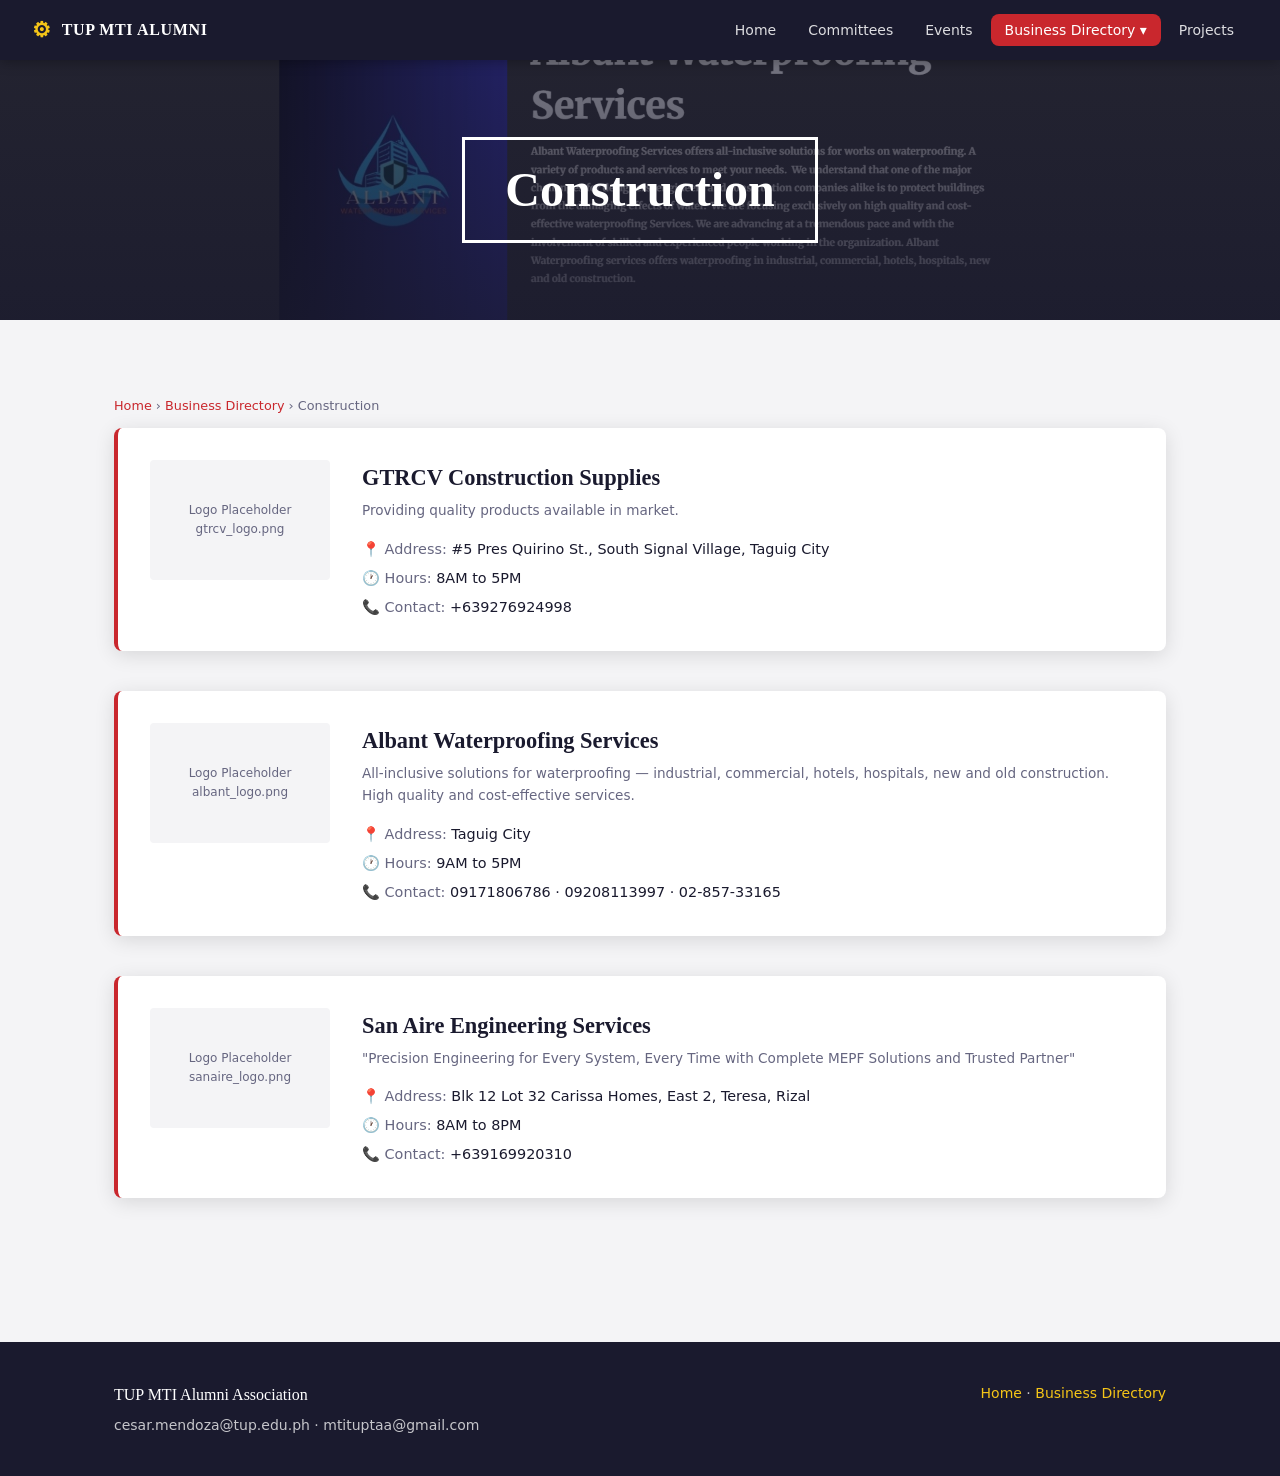
==== pages/business-construction.html @ 5b3607c7 "initial" ====
<!DOCTYPE html>
<html lang="en">
<head>
  <meta charset="UTF-8"/><meta name="viewport" content="width=device-width, initial-scale=1.0"/>
  <title>Construction — TUP MTI Alumni Business</title>
  <link rel="stylesheet" href="../css/style.css"/>
</head>
<body>
  <nav class="navbar">
    <div class="nav-brand"><span class="nav-logo">⚙</span><span class="nav-title">TUP MTI ALUMNI</span></div>
    <ul class="nav-links">
      <li><a href="../index.html">Home</a></li><li><a href="committees.html">Committees</a></li><li><a href="events.html">Events</a></li>
      <li class="dropdown"><a href="business.html" class="active">Business Directory ▾</a>
        <ul class="dropdown-menu">
          <li><a href="business-manufacturing.html">Manufacturing</a></li><li><a href="business-technology.html">Technology</a></li>
          <li><a href="business-food.html">Food & Beverages</a></li><li><a href="business-realestate.html">Real Estate</a></li>
          <li><a href="business-construction.html">Construction</a></li><li><a href="business-healthcare.html">Healthcare</a></li>
          <li><a href="business-finance.html">Finance</a></li><li><a href="business-service.html">Service</a></li><li><a href="business-retail.html">Retail</a></li>
        </ul>
      </li><li><a href="projects.html">Projects</a></li>
    </ul>
    <button class="nav-toggle" onclick="toggleMenu()">☰</button>
  </nav>
  <div class="page-hero" style="margin-top:60px;">
    <div class="page-hero-bg" style="background-image:url('../images/construction.png');background-size:cover;background-position:center;"></div>
    <div class="page-hero-overlay"></div>
    <div class="page-hero-content"><h1>Construction</h1></div>
  </div>
  <section class="section"><div class="container">
    <div class="breadcrumb"><a href="../index.html">Home</a> › <a href="business.html">Business Directory</a> › Construction</div>
    
    <div class="biz-list">
      <div class="biz-card">
        <div class="biz-logo-ph">Logo Placeholder<br/>gtrcv_logo.png</div>
        <div class="biz-info">
          <h2>GTRCV Construction Supplies</h2>
          <p class="biz-tagline">Providing quality products available in market.</p>
          <div class="biz-detail">
            <p><span>📍 Address:</span> #5 Pres Quirino St., South Signal Village, Taguig City</p>
            <p><span>🕐 Hours:</span> 8AM to 5PM</p>
            <p><span>📞 Contact:</span> +639276924998</p>
          </div>
        </div>
      </div>
      <div class="biz-card">
        <div class="biz-logo-ph">Logo Placeholder<br/>albant_logo.png</div>
        <div class="biz-info">
          <h2>Albant Waterproofing Services</h2>
          <p class="biz-tagline">All-inclusive solutions for waterproofing — industrial, commercial, hotels, hospitals, new and old construction. High quality and cost-effective services.</p>
          <div class="biz-detail">
            <p><span>📍 Address:</span> Taguig City</p>
            <p><span>🕐 Hours:</span> 9AM to 5PM</p>
            <p><span>📞 Contact:</span> 09171806786 · 09208113997 · 02-857-33165</p>
          </div>
        </div>
      </div>
      <div class="biz-card">
        <div class="biz-logo-ph">Logo Placeholder<br/>sanaire_logo.png</div>
        <div class="biz-info">
          <h2>San Aire Engineering Services</h2>
          <p class="biz-tagline">"Precision Engineering for Every System, Every Time with Complete MEPF Solutions and Trusted Partner"</p>
          <div class="biz-detail">
            <p><span>📍 Address:</span> Blk 12 Lot 32 Carissa Homes, East 2, Teresa, Rizal</p>
            <p><span>🕐 Hours:</span> 8AM to 8PM</p>
            <p><span>📞 Contact:</span> +639169920310</p>
          </div>
        </div>
      </div>
    </div>
  </div></section>
  <footer class="footer"><div class="container footer-inner">
    <div><p class="footer-brand">TUP MTI Alumni Association</p><p>cesar.mendoza@tup.edu.ph · mtituptaa@gmail.com</p></div>
    <div><p><a href="../index.html">Home</a> · <a href="business.html">Business Directory</a></p></div>
  </div></footer>
  <script src="../js/main.js"></script>
</body>
</html>
---- css/style.css ----
/* ============================================
   TUP MTI ALUMNI ASSOCIATION — style.css
   ============================================ */

/* --- RESET & BASE --- */
*, *::before, *::after { box-sizing: border-box; margin: 0; padding: 0; }

:root {
  --clr-primary: #1a1a2e;
  --clr-accent:  #c9272d;
  --clr-gold:    #f5c518;
  --clr-light:   #f4f4f6;
  --clr-mid:     #2e2e4a;
  --clr-text:    #1a1a2e;
  --clr-muted:   #666680;
  --clr-white:   #ffffff;
  --font-display: 'Georgia', serif;
  --font-body:    'Segoe UI', system-ui, sans-serif;
  --radius:       8px;
  --shadow:       0 4px 20px rgba(0,0,0,0.12);
}

html { scroll-behavior: smooth; }

body {
  font-family: var(--font-body);
  color: var(--clr-text);
  background: var(--clr-light);
  line-height: 1.6;
}

a { color: inherit; text-decoration: none; }
img { max-width: 100%; display: block; }

.container {
  max-width: 1100px;
  margin: 0 auto;
  padding: 0 24px;
}

/* ============ NAVBAR ============ */
.navbar {
  position: fixed;
  top: 0; left: 0; right: 0;
  z-index: 1000;
  background: var(--clr-primary);
  display: flex;
  align-items: center;
  padding: 0 32px;
  height: 60px;
  gap: 24px;
  box-shadow: 0 2px 12px rgba(0,0,0,0.3);
}

.nav-brand {
  display: flex;
  align-items: center;
  gap: 10px;
  font-family: var(--font-display);
  color: var(--clr-white);
  font-size: 1rem;
  font-weight: bold;
  white-space: nowrap;
  letter-spacing: 0.04em;
  flex-shrink: 0;
}

.nav-logo { font-size: 1.3rem; color: var(--clr-gold); }

.nav-links {
  display: flex;
  list-style: none;
  gap: 4px;
  margin-left: auto;
  align-items: center;
}

.nav-links a {
  color: rgba(255,255,255,0.85);
  font-size: 0.875rem;
  padding: 8px 14px;
  border-radius: var(--radius);
  transition: background 0.2s, color 0.2s;
}

.nav-links a:hover,
.nav-links a.active {
  background: var(--clr-accent);
  color: var(--clr-white);
}

/* Dropdown */
.dropdown { position: relative; }

.dropdown-menu {
  display: none;
  position: absolute;
  top: calc(100% + 4px);
  left: 0;
  background: var(--clr-mid);
  border-radius: var(--radius);
  min-width: 210px;
  list-style: none;
  box-shadow: 0 8px 24px rgba(0,0,0,0.25);
  overflow: hidden;
  z-index: 9999;
  pointer-events: auto;
}

/* Desktop: hover opens dropdown */
@media (min-width: 769px) {
  .dropdown:hover .dropdown-menu { display: block; }
}

/* JS-toggled class for mobile tap */
.dropdown.open .dropdown-menu { display: block; }

.dropdown-menu li a {
  display: block;
  padding: 11px 18px;
  color: rgba(255,255,255,0.9);
  font-size: 0.88rem;
  border-radius: 0;
  white-space: nowrap;
  transition: background 0.15s;
}

.dropdown-menu li a:hover { background: var(--clr-accent); color: #fff; }

.nav-toggle {
  display: none;
  background: none;
  border: none;
  color: white;
  font-size: 1.4rem;
  cursor: pointer;
  margin-left: auto;
}

/* ============ HERO ============ */
.hero {
  position: relative;
  height: 100vh;
  min-height: 500px;
  overflow: hidden;
  display: flex;
  align-items: center;
  justify-content: center;
}

.hero-slideshow {
  position: absolute;
  inset: 0;
}

.hero-slide {
  position: absolute;
  inset: 0;
  background-size: cover;
  background-position: center;
  opacity: 0;
  transition: opacity 1s ease;
}

.hero-slide.active { opacity: 1; }

.hero-overlay {
  position: absolute;
  inset: 0;
  background: linear-gradient(to bottom, rgba(26,26,46,0.55) 0%, rgba(26,26,46,0.75) 100%);
}

.hero-content {
  position: relative;
  z-index: 2;
  text-align: center;
  color: white;
  max-width: 700px;
  padding: 0 24px;
}

.hero-eyebrow {
  font-size: 0.85rem;
  letter-spacing: 0.2em;
  text-transform: uppercase;
  color: var(--clr-gold);
  margin-bottom: 12px;
}

.hero-title {
  font-family: var(--font-display);
  font-size: clamp(2.2rem, 6vw, 4rem);
  font-weight: bold;
  line-height: 1.15;
  margin-bottom: 16px;
}

.hero-sub {
  font-size: 1.05rem;
  opacity: 0.85;
  margin-bottom: 32px;
}

.hero-btns { display: flex; gap: 12px; justify-content: center; flex-wrap: wrap; }

.btn {
  display: inline-block;
  padding: 12px 28px;
  border-radius: var(--radius);
  font-size: 0.9rem;
  font-weight: 600;
  cursor: pointer;
  transition: all 0.2s;
}

.btn-primary { background: var(--clr-accent); color: white; }
.btn-primary:hover { background: #a81f24; }
.btn-outline { border: 2px solid white; color: white; }
.btn-outline:hover { background: white; color: var(--clr-primary); }

.hero-dots {
  position: absolute;
  bottom: 24px;
  left: 50%;
  transform: translateX(-50%);
  display: flex;
  gap: 8px;
  z-index: 3;
}

.hero-dots .dot {
  width: 10px; height: 10px;
  border-radius: 50%;
  background: rgba(255,255,255,0.4);
  cursor: pointer;
  transition: background 0.2s;
  border: none;
}

.hero-dots .dot.active { background: var(--clr-gold); }

/* ============ QUICK LINKS ============ */
.quick-links {
  padding: 64px 0;
  background: white;
}

.ql-grid {
  display: grid;
  grid-template-columns: repeat(auto-fit, minmax(220px, 1fr));
  gap: 24px;
}

.ql-card {
  display: block;
  padding: 32px 24px;
  border-radius: var(--radius);
  background: var(--clr-light);
  border: 1px solid #e0e0ec;
  text-align: center;
  transition: transform 0.2s, box-shadow 0.2s;
  color: var(--clr-text);
}

.ql-card:hover {
  transform: translateY(-4px);
  box-shadow: var(--shadow);
  border-color: var(--clr-accent);
}

.ql-icon { font-size: 2rem; display: block; margin-bottom: 12px; }
.ql-card h3 { font-family: var(--font-display); font-size: 1.1rem; margin-bottom: 8px; }
.ql-card p { font-size: 0.875rem; color: var(--clr-muted); }

/* ============ PAGE HERO (inner pages) ============ */
.page-hero {
  margin-top: 60px;
  position: relative;
  height: 260px;
  overflow: hidden;
  display: flex;
  align-items: center;
  justify-content: center;
}

.page-hero-bg {
  position: absolute;
  inset: 0;
  background-size: cover;
  background-position: center;
}

.page-hero-overlay {
  position: absolute;
  inset: 0;
  background: linear-gradient(to bottom, rgba(26,26,46,0.6), rgba(26,26,46,0.85));
}

.page-hero-content {
  position: relative;
  z-index: 2;
  text-align: center;
  color: white;
}

.page-hero-content h1 {
  font-family: var(--font-display);
  font-size: clamp(2rem, 5vw, 3rem);
  border: 3px solid white;
  padding: 12px 40px;
  display: inline-block;
}

/* ============ SECTION HEADINGS ============ */
.section-header {
  text-align: center;
  margin-bottom: 40px;
}

.section-header h2 {
  font-family: var(--font-display);
  font-size: 2rem;
  margin-bottom: 8px;
}

.section-header p {
  color: var(--clr-muted);
  font-size: 1rem;
}

.section { padding: 64px 0; }
.section-alt { background: white; }

/* ============ SLIDESHOW (inner pages) ============ */
.slideshow-wrap {
  position: relative;
  border-radius: var(--radius);
  overflow: hidden;
  background: #111;
  margin-bottom: 40px;
}

.slides-track {
  display: flex;
  transition: transform 0.5s ease;
}

.slide-item {
  min-width: 100%;
  aspect-ratio: 16/9;
  overflow: hidden;
  position: relative;
}

.slide-item img {
  width: 100%;
  height: 100%;
  object-fit: cover;
}

/* Placeholder for missing images */
.slide-placeholder {
  width: 100%;
  height: 100%;
  background: var(--clr-mid);
  display: flex;
  align-items: center;
  justify-content: center;
  flex-direction: column;
  gap: 8px;
  color: rgba(255,255,255,0.5);
  font-size: 0.9rem;
}

.slide-placeholder .ph-icon { font-size: 3rem; }

.slide-caption {
  position: absolute;
  bottom: 0; left: 0; right: 0;
  background: linear-gradient(transparent, rgba(0,0,0,0.7));
  color: white;
  padding: 24px 20px 16px;
  font-size: 0.9rem;
}

.slide-prev, .slide-next {
  position: absolute;
  top: 50%; transform: translateY(-50%);
  background: rgba(0,0,0,0.5);
  color: white;
  border: none;
  font-size: 1.4rem;
  width: 44px; height: 44px;
  border-radius: 50%;
  cursor: pointer;
  z-index: 10;
  transition: background 0.2s;
  display: flex; align-items: center; justify-content: center;
}

.slide-prev:hover, .slide-next:hover { background: var(--clr-accent); }
.slide-prev { left: 12px; }
.slide-next { right: 12px; }

.slide-dots {
  display: flex;
  justify-content: center;
  gap: 8px;
  padding: 12px 0;
}

.slide-dots .dot {
  width: 10px; height: 10px;
  border-radius: 50%;
  background: #ccc;
  border: none;
  cursor: pointer;
  transition: background 0.2s;
}

.slide-dots .dot.active { background: var(--clr-accent); }

/* ============ THUMBNAIL GRID (previews) ============ */
.thumb-grid {
  display: grid;
  grid-template-columns: repeat(auto-fill, minmax(160px, 1fr));
  gap: 12px;
  margin-top: 24px;
}

.thumb-item {
  aspect-ratio: 4/3;
  border-radius: 6px;
  overflow: hidden;
  cursor: pointer;
  border: 2px solid transparent;
  transition: border-color 0.2s, transform 0.2s;
}

.thumb-item:hover, .thumb-item.active {
  border-color: var(--clr-accent);
  transform: scale(1.03);
}

.thumb-item img {
  width: 100%; height: 100%; object-fit: cover;
}

.thumb-placeholder {
  width: 100%; height: 100%;
  background: var(--clr-mid);
  display: flex; align-items: center; justify-content: center;
  font-size: 0.7rem;
  color: rgba(255,255,255,0.4);
  text-align: center;
  padding: 4px;
}

/* ============ BUSINESS CARDS ============ */
.biz-list { display: flex; flex-direction: column; gap: 40px; }

.biz-card {
  display: grid;
  grid-template-columns: 180px 1fr;
  gap: 32px;
  align-items: start;
  background: white;
  border-radius: var(--radius);
  padding: 32px;
  box-shadow: var(--shadow);
  border-left: 4px solid var(--clr-accent);
}

.biz-logo {
  width: 180px; height: 120px;
  object-fit: contain;
  border-radius: 4px;
  background: #f9f9f9;
  padding: 8px;
}

.biz-logo-ph {
  width: 180px; height: 120px;
  background: var(--clr-light);
  border-radius: 4px;
  display: flex; align-items: center; justify-content: center;
  font-size: 0.75rem; color: var(--clr-muted);
  text-align: center; padding: 8px;
}

.biz-info h2 {
  font-family: var(--font-display);
  font-size: 1.4rem;
  margin-bottom: 4px;
}

.biz-info .biz-tagline {
  font-size: 0.85rem;
  color: var(--clr-muted);
  margin-bottom: 16px;
}

.biz-detail {
  display: flex;
  flex-direction: column;
  gap: 6px;
  font-size: 0.9rem;
}

.biz-detail span { color: var(--clr-muted); }

/* ============ COMMITTEE CARDS ============ */
.committee-list { display: flex; flex-direction: column; gap: 24px; }

.committee-card {
  background: white;
  border-radius: var(--radius);
  padding: 28px 32px;
  box-shadow: var(--shadow);
  border-top: 3px solid var(--clr-accent);
}

.committee-card h3 {
  font-family: var(--font-display);
  font-size: 1.2rem;
  margin-bottom: 4px;
  color: var(--clr-accent);
}

.committee-card .obj {
  font-size: 0.875rem;
  color: var(--clr-muted);
  margin-bottom: 12px;
  font-style: italic;
}

.committee-card ul {
  padding-left: 20px;
  font-size: 0.9rem;
  display: flex;
  flex-direction: column;
  gap: 4px;
}

/* ============ EVENT GRID ============ */
.event-grid {
  display: grid;
  grid-template-columns: repeat(auto-fill, minmax(300px, 1fr));
  gap: 24px;
}

.event-card {
  background: white;
  border-radius: var(--radius);
  overflow: hidden;
  box-shadow: var(--shadow);
  transition: transform 0.2s;
}

.event-card:hover { transform: translateY(-4px); }

.event-img {
  width: 100%;
  aspect-ratio: 16/9;
  object-fit: cover;
}

.event-img-ph {
  width: 100%;
  aspect-ratio: 16/9;
  background: var(--clr-mid);
  display: flex; align-items: center; justify-content: center;
  font-size: 0.8rem; color: rgba(255,255,255,0.4);
}

.event-body { padding: 20px; }

.event-badge {
  display: inline-block;
  font-size: 0.7rem;
  text-transform: uppercase;
  letter-spacing: 0.08em;
  background: var(--clr-accent);
  color: white;
  padding: 3px 10px;
  border-radius: 20px;
  margin-bottom: 10px;
}

.event-body h3 {
  font-family: var(--font-display);
  font-size: 1.1rem;
  margin-bottom: 6px;
}

.event-body p { font-size: 0.875rem; color: var(--clr-muted); }
.event-body .event-date { font-size: 0.8rem; color: var(--clr-accent); margin-top: 10px; font-weight: 600; }

/* ============ FOOTER ============ */
.footer {
  background: var(--clr-primary);
  color: rgba(255,255,255,0.75);
  padding: 40px 0;
  margin-top: 80px;
  font-size: 0.875rem;
}

.footer-inner {
  display: flex;
  justify-content: space-between;
  gap: 24px;
  flex-wrap: wrap;
}

.footer-brand {
  font-family: var(--font-display);
  font-size: 1rem;
  color: white;
  margin-bottom: 6px;
}

.footer a { color: var(--clr-gold); }
.footer a:hover { text-decoration: underline; }

/* ============ HOME BREADCRUMB / PAGE NAV ============ */
.breadcrumb {
  padding: 12px 0;
  font-size: 0.8rem;
  color: var(--clr-muted);
}
.breadcrumb a { color: var(--clr-accent); }
.breadcrumb a:hover { text-decoration: underline; }

/* ============ RESPONSIVE ============ */
@media (max-width: 768px) {
  .nav-links { display: none; flex-direction: column; position: absolute; top: 60px; left: 0; right: 0; background: var(--clr-primary); padding: 12px; gap: 4px; z-index: 9998; }
  .nav-links.open { display: flex; }
  .nav-toggle { display: block; }
  .dropdown-menu { position: static; box-shadow: none; background: rgba(255,255,255,0.08); border-radius: 6px; margin: 4px 0; }

  .biz-card { grid-template-columns: 1fr; }
  .biz-logo, .biz-logo-ph { width: 100%; max-width: 180px; }

  .page-hero { height: 180px; }
  .page-hero-content h1 { font-size: 1.5rem; padding: 8px 20px; }

  .footer-inner { flex-direction: column; }
}

@media (max-width: 480px) {
  .thumb-grid { grid-template-columns: repeat(2, 1fr); }
}
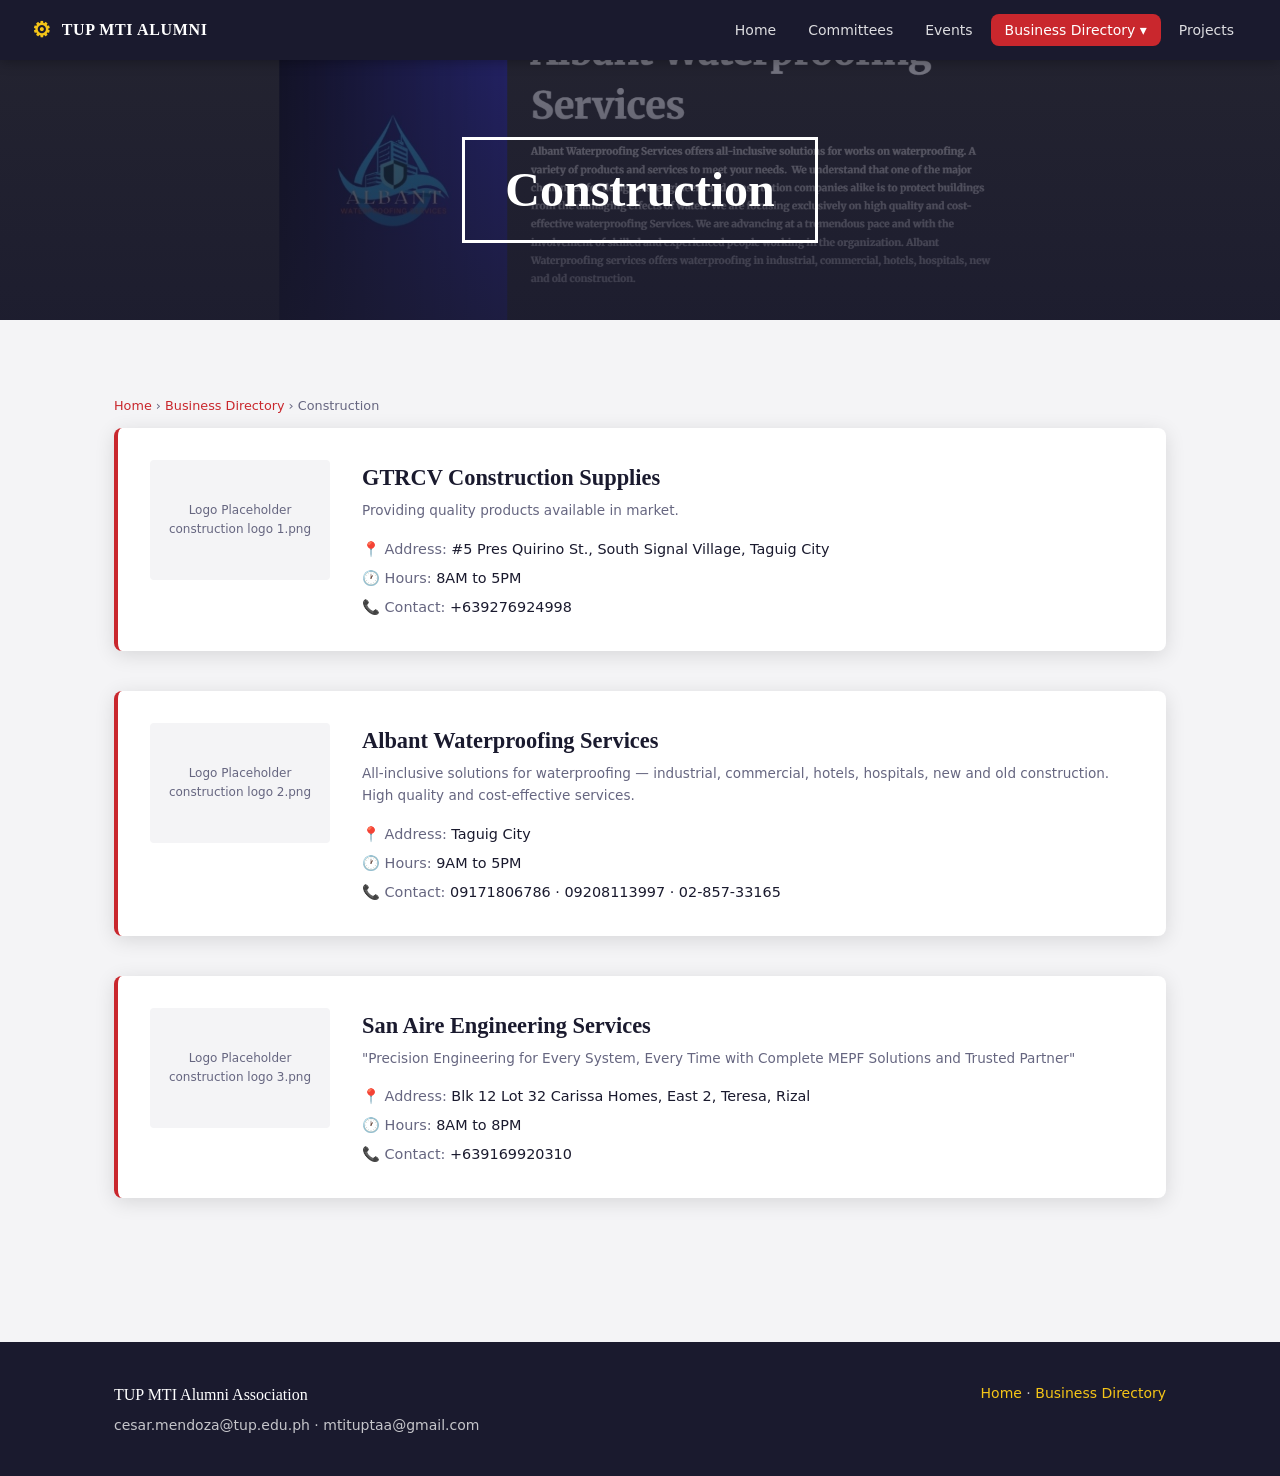
==== commit f53af75a: "logos" ====
--- a/pages/business-construction.html
+++ b/pages/business-construction.html
@@ -31,7 +31,7 @@
     
     <div class="biz-list">
       <div class="biz-card">
-        <div class="biz-logo-ph">Logo Placeholder<br/>gtrcv_logo.png</div>
+        <div class="biz-logo-ph">Logo Placeholder<br/>construction logo 1.png</div>
         <div class="biz-info">
           <h2>GTRCV Construction Supplies</h2>
           <p class="biz-tagline">Providing quality products available in market.</p>
@@ -43,7 +43,7 @@
         </div>
       </div>
       <div class="biz-card">
-        <div class="biz-logo-ph">Logo Placeholder<br/>albant_logo.png</div>
+        <div class="biz-logo-ph">Logo Placeholder<br/>construction logo 2.png</div>
         <div class="biz-info">
           <h2>Albant Waterproofing Services</h2>
           <p class="biz-tagline">All-inclusive solutions for waterproofing — industrial, commercial, hotels, hospitals, new and old construction. High quality and cost-effective services.</p>
@@ -55,7 +55,7 @@
         </div>
       </div>
       <div class="biz-card">
-        <div class="biz-logo-ph">Logo Placeholder<br/>sanaire_logo.png</div>
+        <div class="biz-logo-ph">Logo Placeholder<br/>construction logo 3.png</div>
         <div class="biz-info">
           <h2>San Aire Engineering Services</h2>
           <p class="biz-tagline">"Precision Engineering for Every System, Every Time with Complete MEPF Solutions and Trusted Partner"</p>
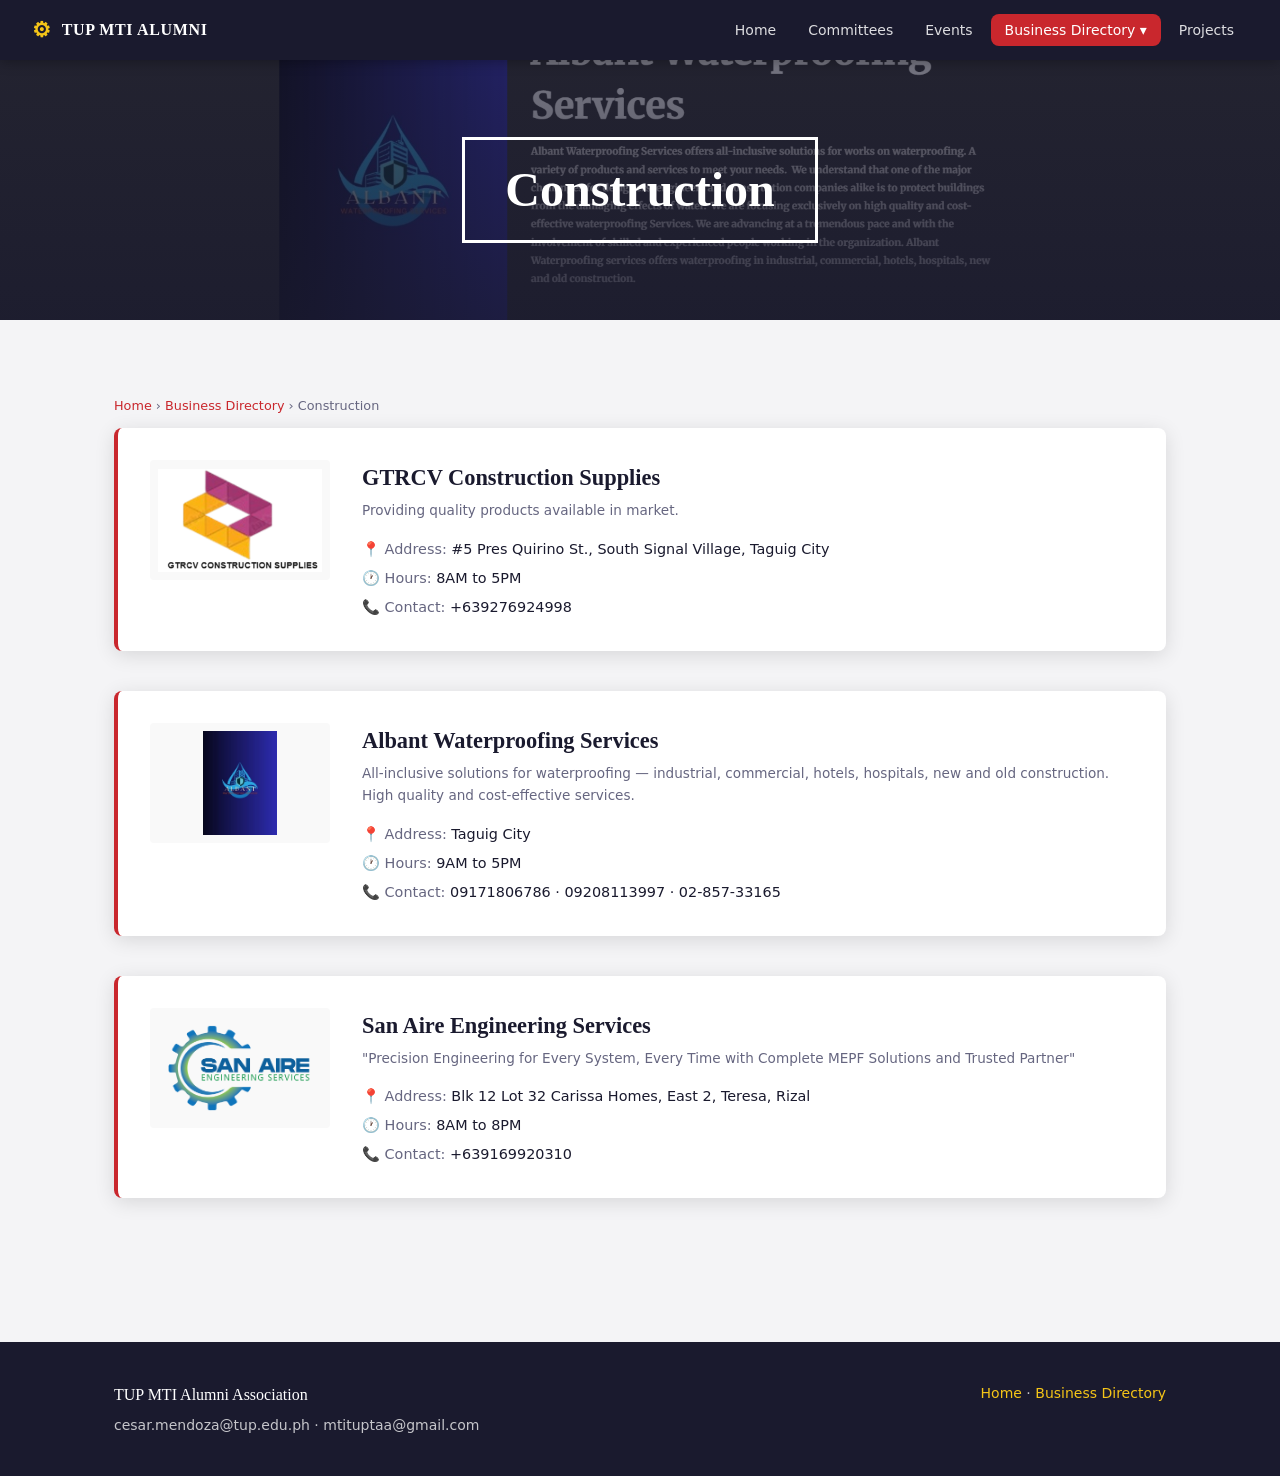
==== commit 25400267: "logo" ====
--- a/pages/business-construction.html
+++ b/pages/business-construction.html
@@ -31,7 +31,7 @@
     
     <div class="biz-list">
       <div class="biz-card">
-        <div class="biz-logo-ph">Logo Placeholder<br/>construction logo 1.png</div>
+        <img src="../images/construction logo 1.png" class="biz-logo" alt="GTRCV Construction Supplies logo"/>
         <div class="biz-info">
           <h2>GTRCV Construction Supplies</h2>
           <p class="biz-tagline">Providing quality products available in market.</p>
@@ -43,7 +43,7 @@
         </div>
       </div>
       <div class="biz-card">
-        <div class="biz-logo-ph">Logo Placeholder<br/>construction logo 2.png</div>
+        <img src="../images/construction logo 2.jpg" class="biz-logo" alt="Albant Waterproofing Services logo"/>
         <div class="biz-info">
           <h2>Albant Waterproofing Services</h2>
           <p class="biz-tagline">All-inclusive solutions for waterproofing — industrial, commercial, hotels, hospitals, new and old construction. High quality and cost-effective services.</p>
@@ -55,7 +55,7 @@
         </div>
       </div>
       <div class="biz-card">
-        <div class="biz-logo-ph">Logo Placeholder<br/>construction logo 3.png</div>
+        <img src="../images/construction logo 3.png" class="biz-logo" alt="San Aire Engineering Services logo"/>
         <div class="biz-info">
           <h2>San Aire Engineering Services</h2>
           <p class="biz-tagline">"Precision Engineering for Every System, Every Time with Complete MEPF Solutions and Trusted Partner"</p>
